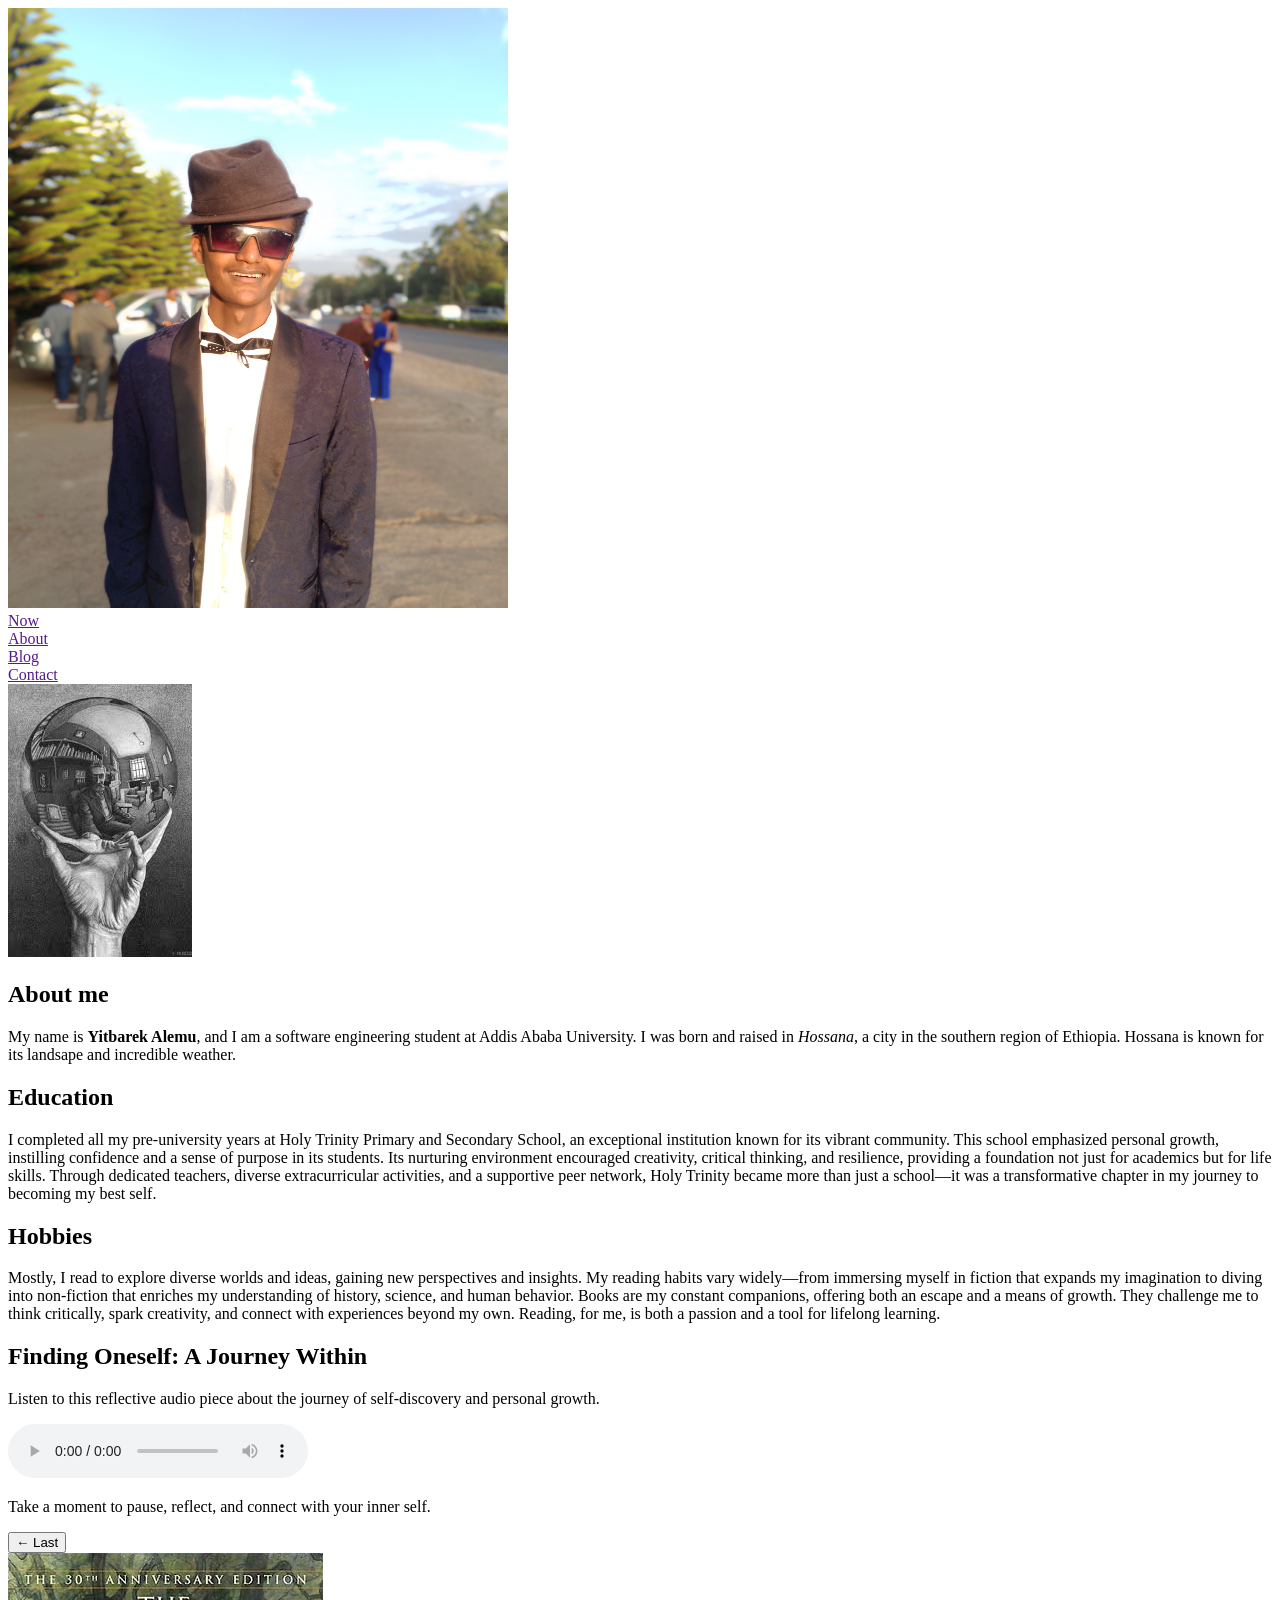
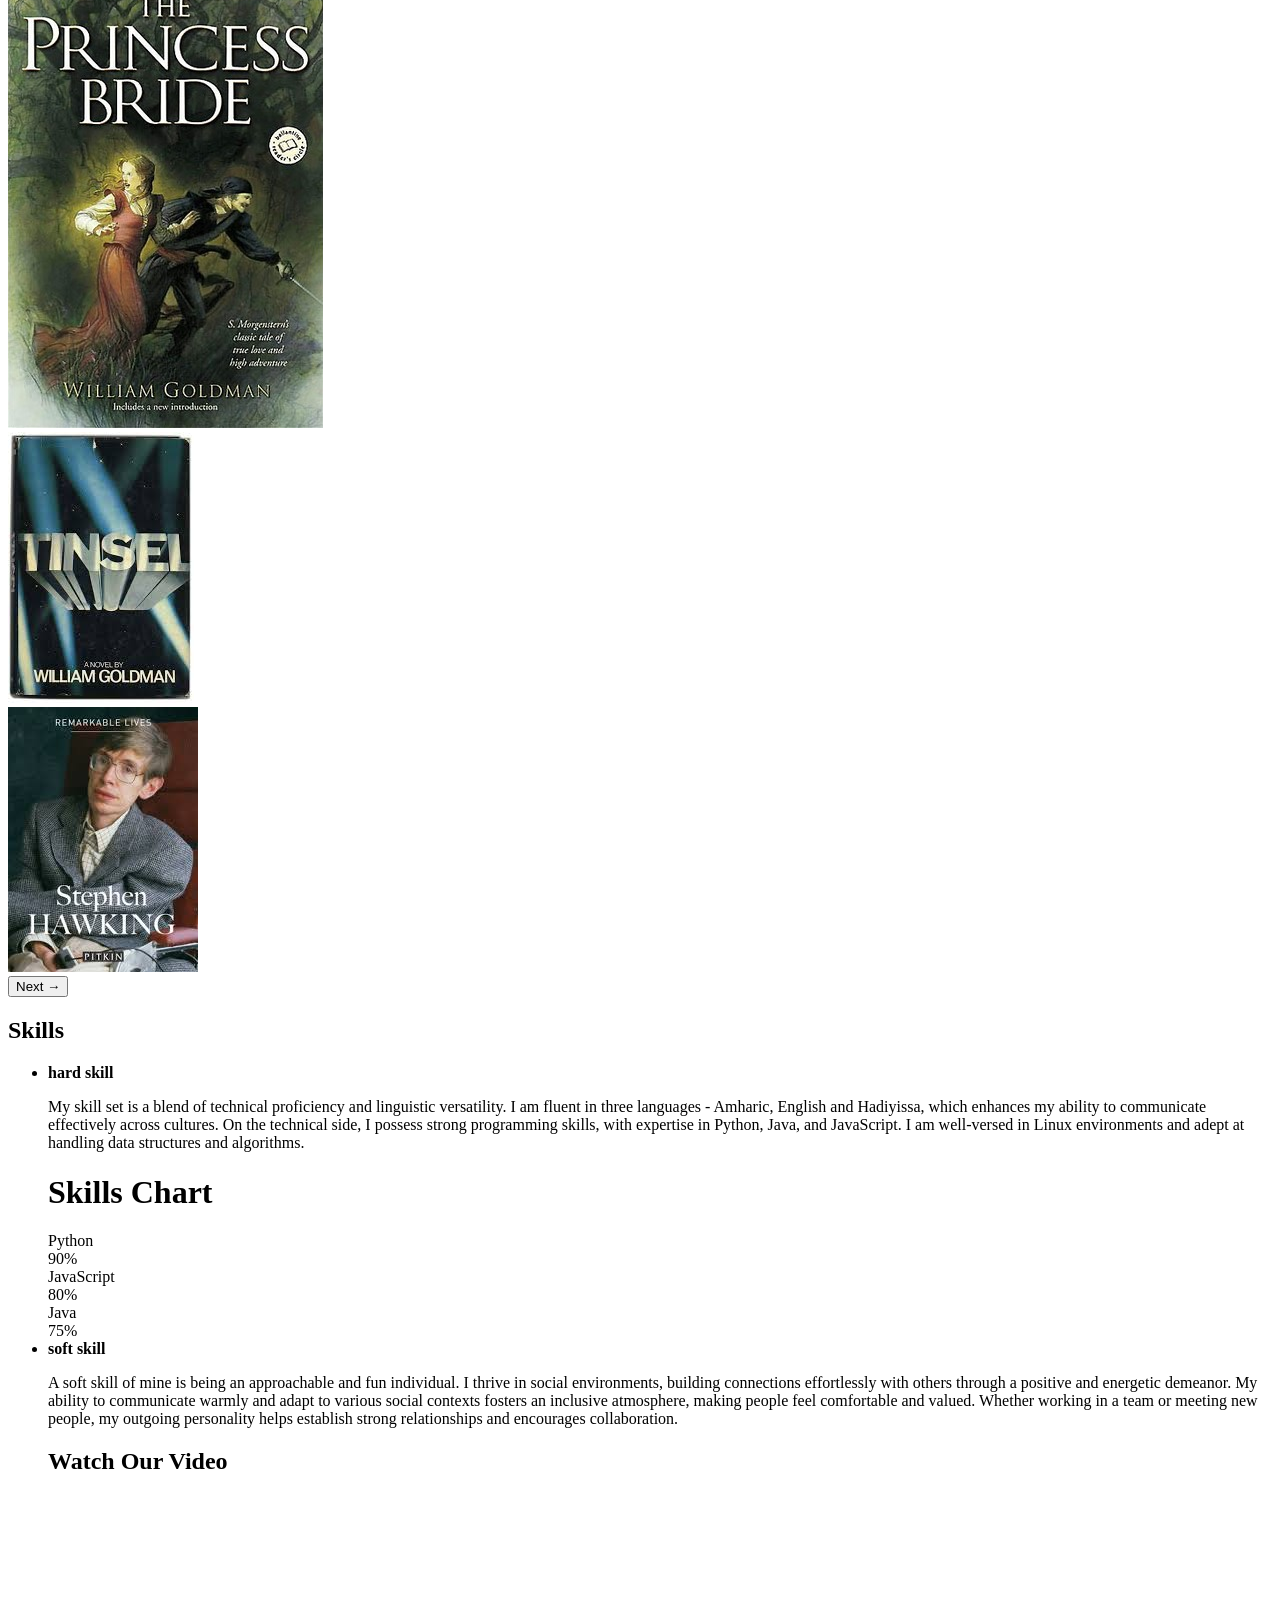
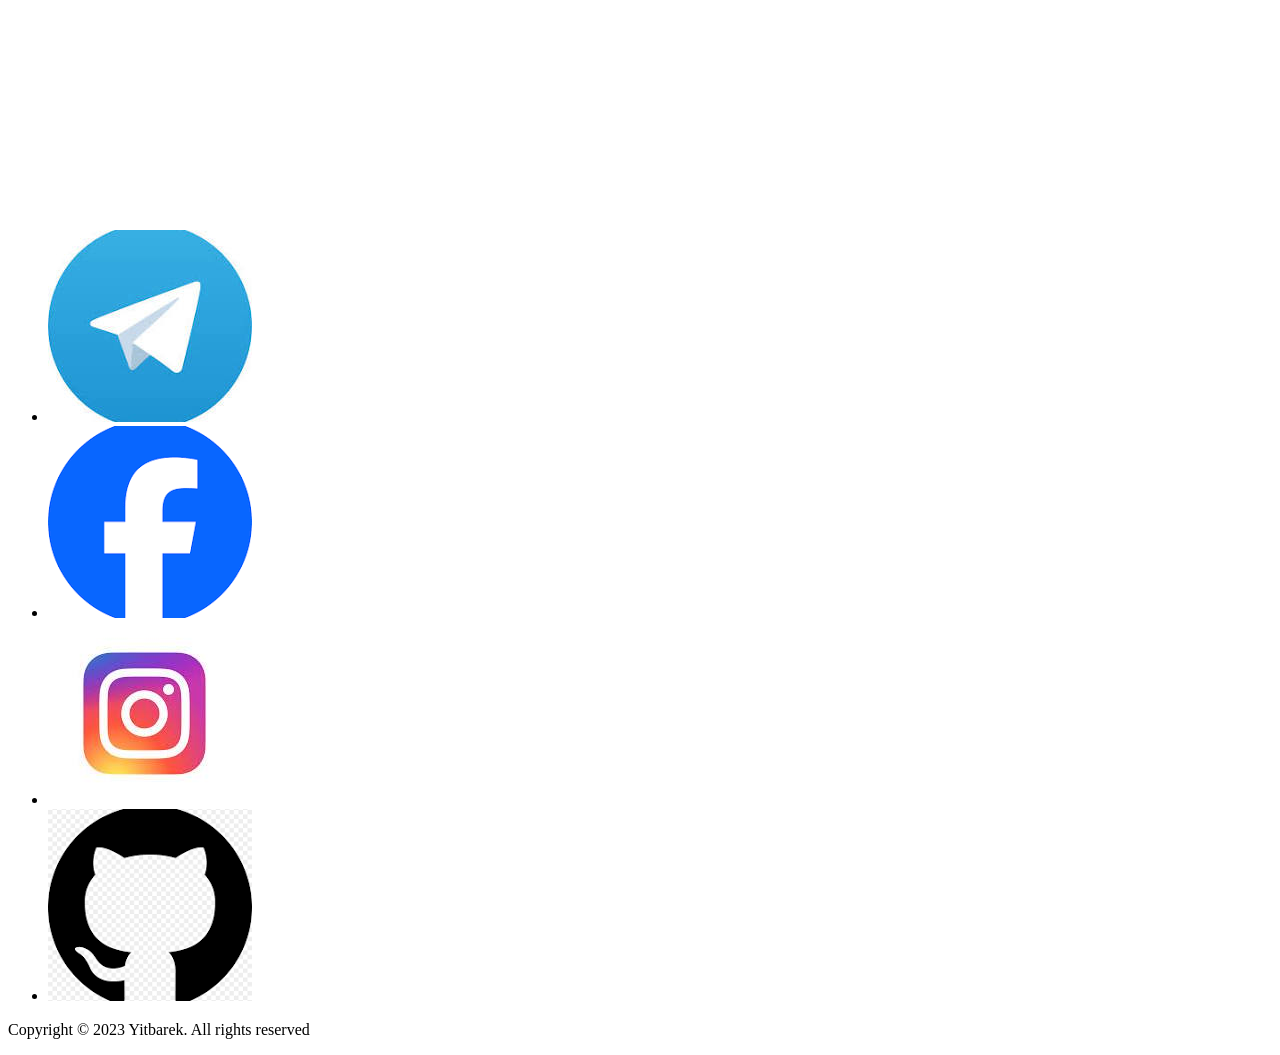
==== src/about.html @ 2f683a97 "Add files via upload" ====
<!DOCTYPE html>
<html lang="en">
  <head>
    <meta charset="UTF-8" >
    <meta name="viewport" content="width=device-width, initial-scale=1.0" >
    <link rel="stylesheet" href="/src/css/styles.css" >
    <title>aboute me page</title>
  </head>
  <body>
    <header>
      <nav id = "nav">
        <div class="nav_site-logo-wrapper">
          <a class = "nav_site-logo" href="home.html">
            <img src="images/home-logo.jpg" alt="logo" class="logo" width="500" height="600">
          </a>
        </div>
        <div class="nav_section">
          <div>
            <a class = "nav_directory-link" href="">Now</a>
          </div>
          <div>
            <a class = "nav_directory-link" href="">About</a>
          </div>
          <div>
            <a class = "nav_directory-link" href="">Blog</a>
          </div>
          <div>
            <a class = "nav_directory-link" href="">Contact</a>
          </div>
        </div>
      </nav>
    </header>
    <main>
      <section class="about-me" >
        <div id="about">
          <img
              class="image-about"
              src="images/finding-oneself.jpeg"
              alt="picture"
            >
          <div class="pic">
            <div  class="about">
              <h2 class="about">About <span>me</span></h2>
              <p>
                My name is <strong>Yitbarek Alemu</strong>, and I am a software
                engineering student at Addis Ababa University. I was born and raised
                in <em>Hossana</em>, a city in the southern region of Ethiopia.
                Hossana is known for its landsape and incredible weather. 
              </p>
            </div>
          </div>
        </div>
      </section>
      
      <div class="background">
        <div class="story">
          <div class="row">
            <div class="box">
              <h2 class="headings">Education</h2>
              <p id="education">
                I completed all my pre-university years at Holy Trinity Primary and Secondary School, an exceptional institution known for its vibrant community. This school emphasized personal growth, instilling confidence and a sense of purpose in its students. Its nurturing environment encouraged creativity, critical thinking, and resilience, providing a foundation not just for academics but for life skills. Through dedicated teachers, diverse extracurricular activities, and a supportive peer network, Holy Trinity became more than just a school—it was a transformative chapter in my journey to becoming my best self.
              </p>
            </div>
          </div>
        </div>
        <div class="story">
          <div class="row">
            <div class="box">
              <h2 class="headings">Hobbies</h2>
              <p id="hobbies">
                Mostly, I read to explore diverse worlds and ideas, gaining new perspectives and insights. My reading habits vary widely—from immersing myself in fiction that expands my imagination to diving into non-fiction that enriches my understanding of history, science, and human behavior. Books are my constant companions, offering both an escape and a means of growth. They challenge me to think critically, spark creativity, and connect with experiences beyond my own. Reading, for me, is both a passion and a tool for lifelong learning.
              </p>
              <h2>Finding Oneself: A Journey Within</h2>
              <p>Listen to this reflective audio piece about the journey of self-discovery and personal growth.</p>
    
              <audio controls>
                  <source src="images/audio.mp3" type="audio/mpeg">
                  Your browser does not support the audio element.
              </audio>
    
              <p>Take a moment to pause, reflect, and connect with your inner self.</p>
              <div class="row align-center">
                <button id="prev-btn" class="nav-link">
                  ← Last
                </button>
              
                <div class="book-container">
                  <div class="book">
                    <img src="images/the-princess-bride.jpg" alt="The Princess Bride">
                  </div>
                  <div class="book hidden">
                    <img src="images/william-goldman.jpeg" alt="William Goldman">
                  </div>
                  <div class="book hidden">
                    <img src="images/steph.jpeg" alt="Another Book">
                  </div>
                </div>
              
                <button id="next-btn" class="nav-link">
                  Next →
                </button>
              </div>        
              
              
            </div>
          </div>
        </div>
    
        <div class="story">
          <div class="row">
            <div class="box">
              <h2 class="headings">Skills</h2>
              <ul>
                <li>
                  <strong>hard skill</strong>
                  <p id="hard-skill">              
                    My skill set is a blend of technical proficiency and linguistic versatility. I am fluent in three languages - Amharic, English and Hadiyissa, which enhances my ability to communicate effectively across cultures. On the technical side, I possess strong programming skills, with expertise in Python, Java, and JavaScript. I am well-versed in Linux environments and adept at handling data structures and algorithms.
                  </p>
                  <h1>Skills Chart</h1>
                  <div class="skills-chart">
                    <div class="skill">
                      <div class="skill-label">Python</div>
                      <div class="progress-bar">
                        <div class="progress-bar-fill" style="width: 60%;">90%</div>
                      </div>
                    </div>
                    <div class="skill">
                      <div class="skill-label">JavaScript</div>
                      <div class="progress-bar">
                        <div class="progress-bar-fill" style="width: 20%;">80%</div>
                      </div>
                    </div>
                    <div class="skill">
                      <div class="skill-label">Java</div>
                      <div class="progress-bar">
                        <div class="progress-bar-fill" style="width: 50%;">75%</div>
                      </div>
                    </div>
                  </div>
                  
                  <li>
                    <strong>soft skill</strong>
                    <p id="soft-skill">
                      A soft skill of mine is being an approachable and fun individual. I thrive in social environments, building connections effortlessly with others through a positive and energetic demeanor. My ability to communicate warmly and adapt to various social contexts fosters an inclusive atmosphere, making people feel comfortable and valued. Whether working in a team or meeting new people, my outgoing personality helps establish strong relationships and encourages collaboration.
                    </p>
                    <h2>Watch Our Video</h2>

                  <div class="video-container">
                    <iframe width="560" height="315" src="https://www.youtube.com/embed/TPkqoJ_k_98?si=mJYeA6HRTxNau9Dm" title="YouTube video player" frameborder="0" allow="accelerometer; autoplay; clipboard-write; encrypted-media; gyroscope; picture-in-picture; web-share" referrerpolicy="strict-origin-when-cross-origin" allowfullscreen></iframe>
                  </div>
                    
                  </li>
                </ul>
            </div>
          </div>
        </div>  
      </div>
    </main>
    <footer class="site-footer">
      <ul class="site-footer__list">
          <li class="site-footer__item">
            <a class="site-footer__link" href="https://telegram.com/Jackut">
              <img class="site-footer__icon" src="images/telegram.jpg" alt="Telegram">
            </a>
          </li>
          <li class="site-footer__item">
            <a class="site-footer__link" href="https://www.fb.com/l/6lp1kJRRR">
              <img class="site-footer__icon" src="images/facebook.png" alt="Facebook">
            </a>
          </li>
          <li class="site-footer__item">
            <a class="site-footer__link" href="https://www.instagram.com/invites/contact/?igsh=1at6gk14mkm3f&utm_content=wcy7l8h">
              <img class="site-footer__icon" src="images/instagram.jpg" alt="Instagram">
            </a>
          </li>
          <li class="site-footer__item">
            <a class="site-footer__link" href="https://github.com/jaeckult">
              <img class="site-footer__icon" src="images/github.png" alt="GitHub">
            </a>
          </li>
      </ul>
      <p class="licence">Copyright © 2023 Yitbarek. All rights reserved</p>
  </footer>
  </body>
</html>
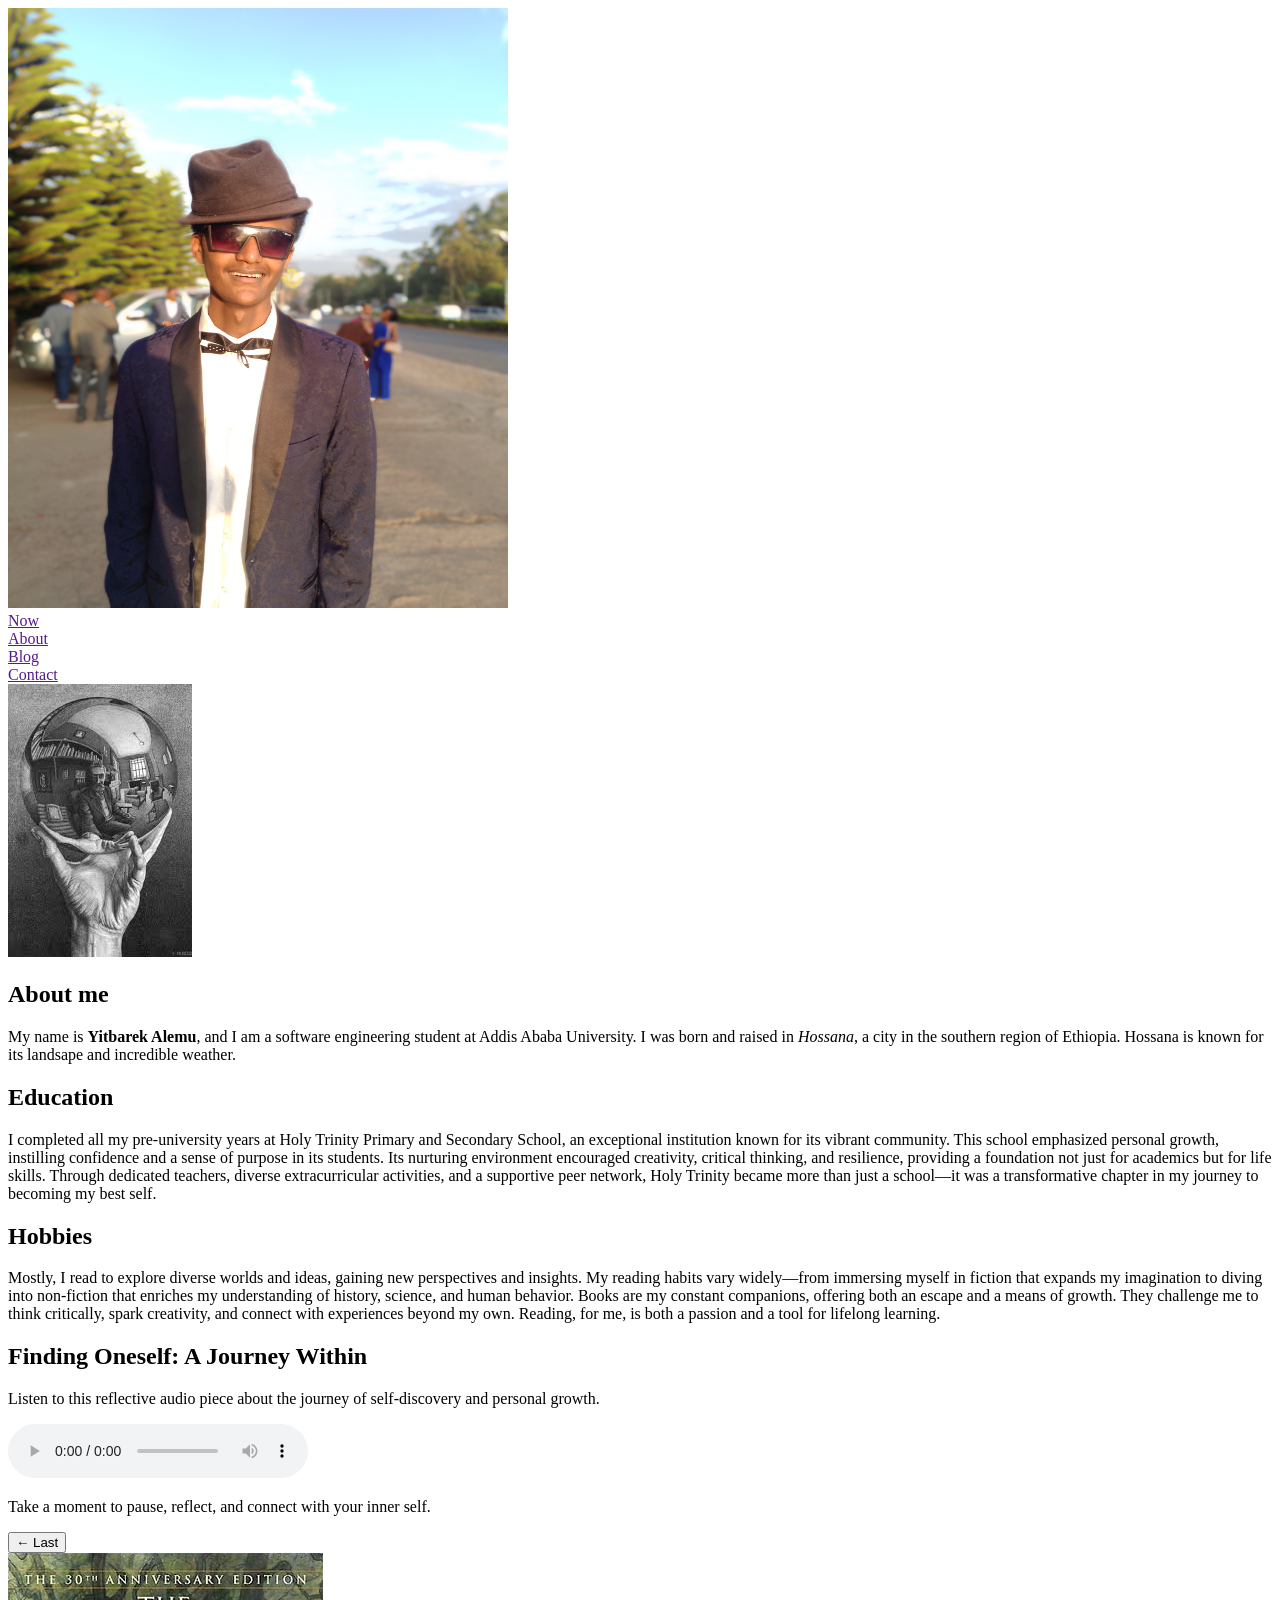
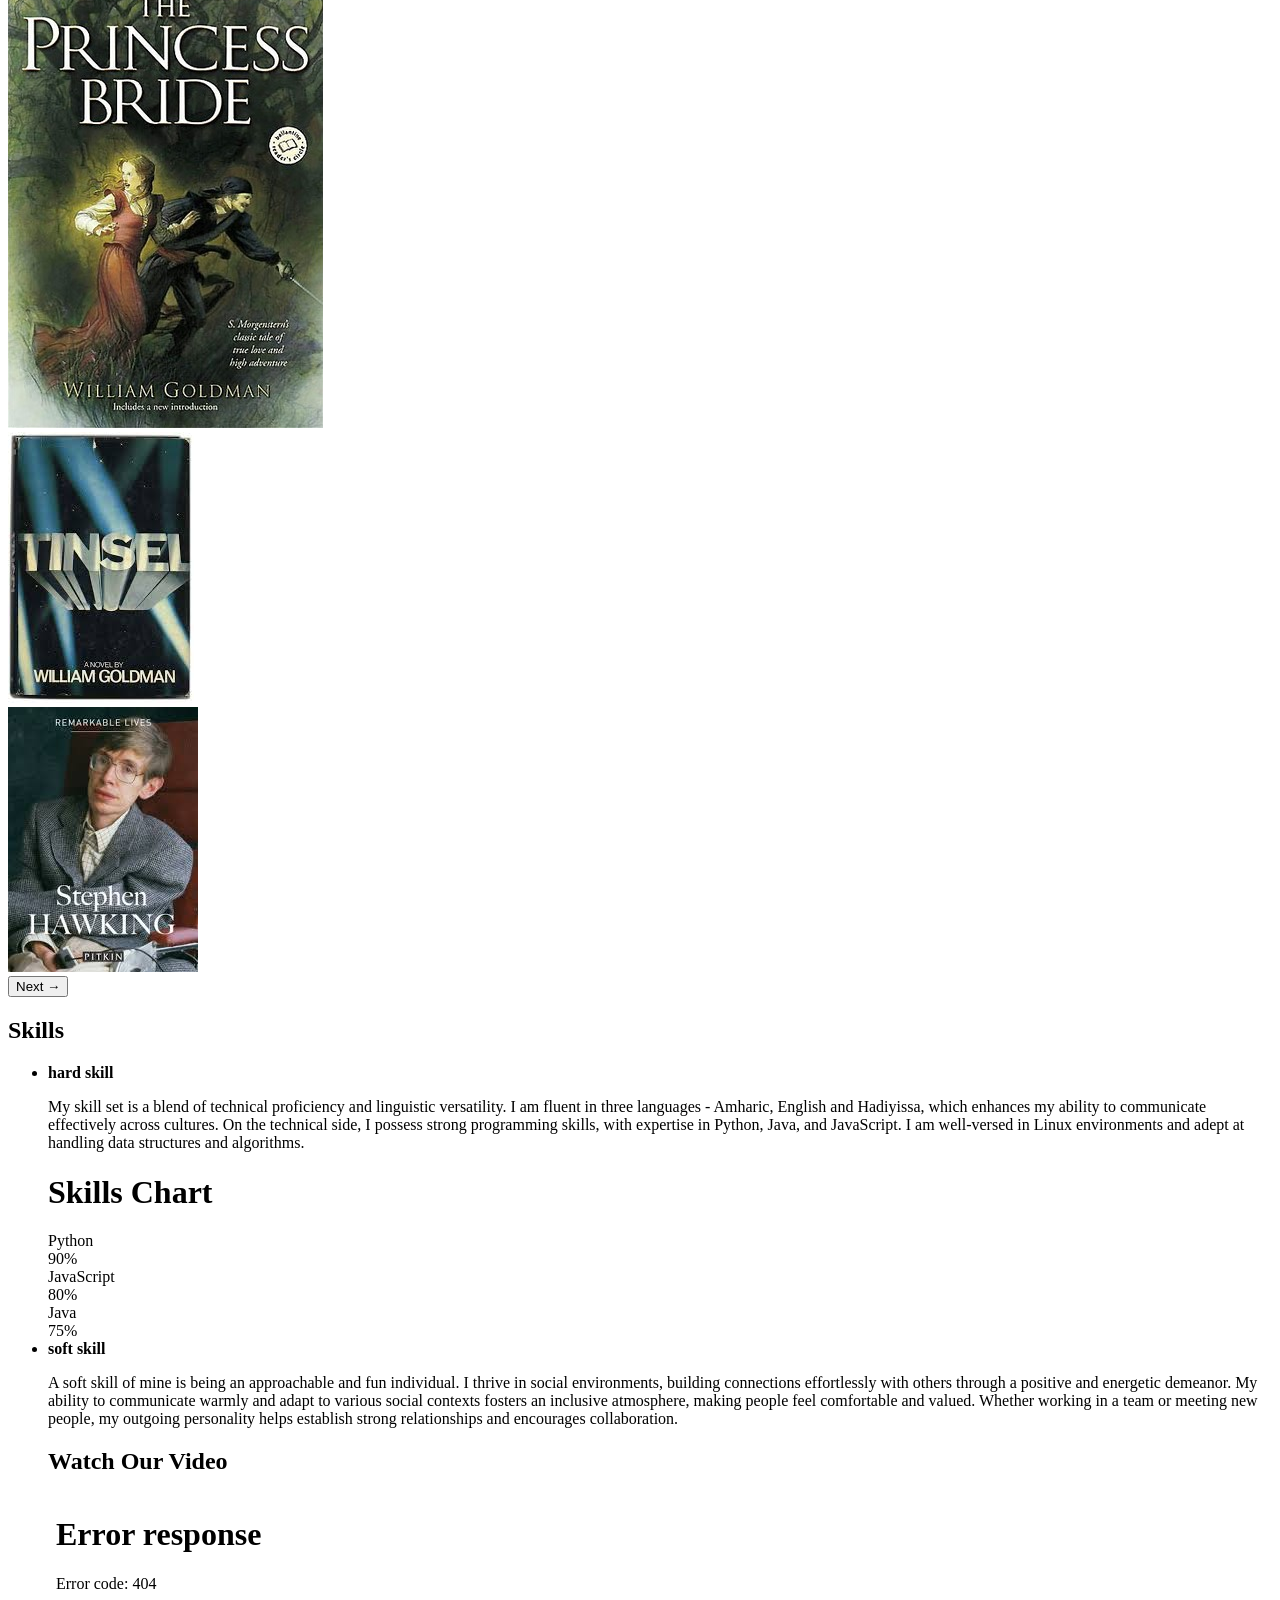
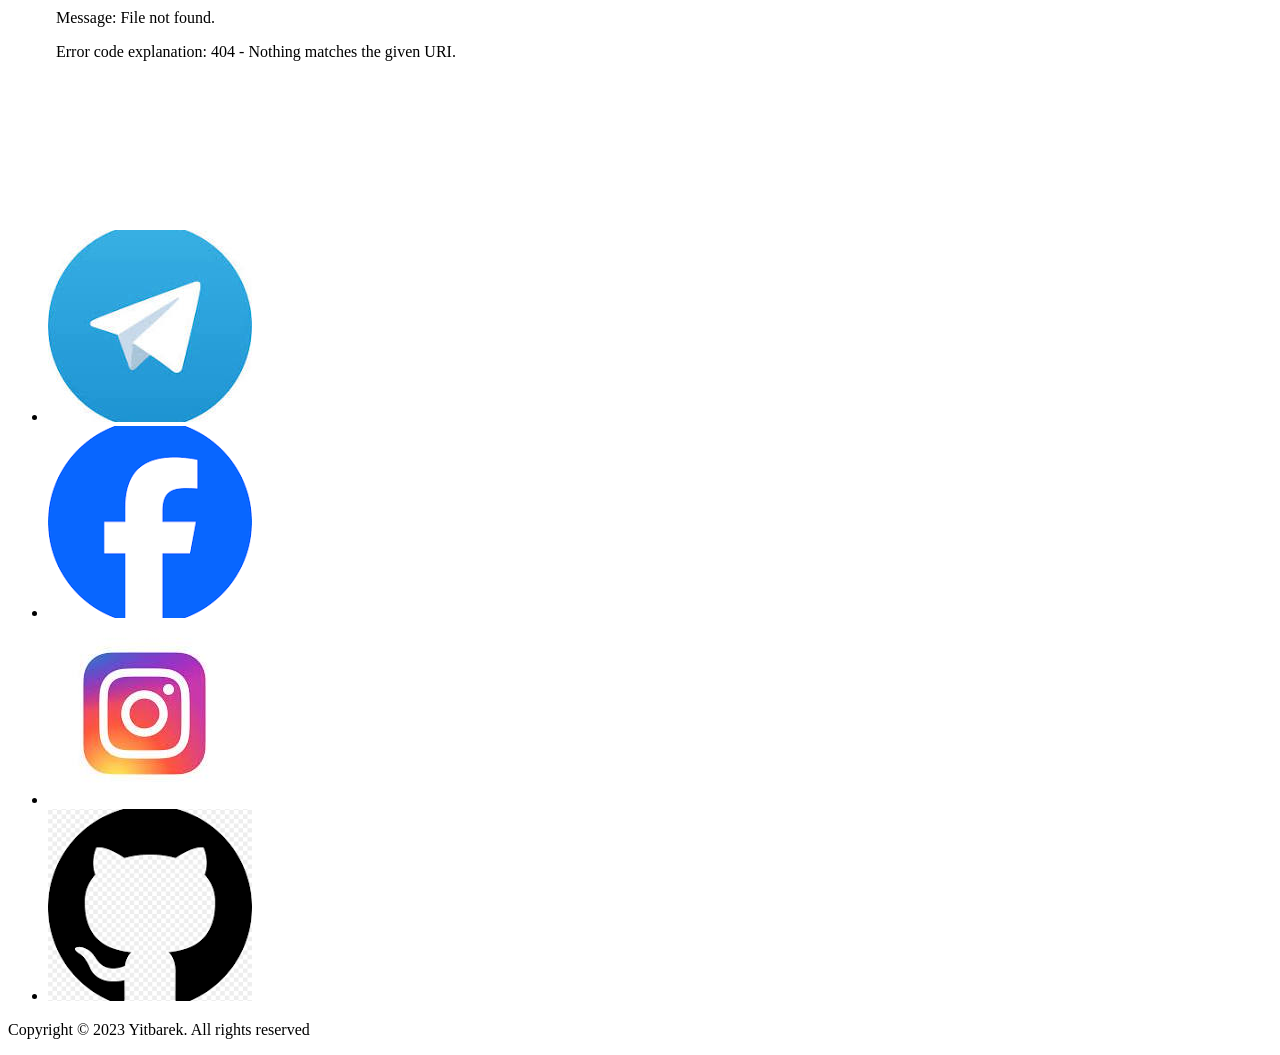
==== commit e98fef22: "Add files via upload" ====
--- a/src/about.html
+++ b/src/about.html
@@ -4,7 +4,7 @@
     <meta charset="UTF-8" >
     <meta name="viewport" content="width=device-width, initial-scale=1.0" >
     <link rel="stylesheet" href="/src/css/styles.css" >
-    <title>aboute me page</title>
+    <title>aboute page</title>
   </head>
   <body>
     <header>
@@ -74,7 +74,7 @@
               <p>Listen to this reflective audio piece about the journey of self-discovery and personal growth.</p>
     
               <audio controls>
-                  <source src="images/audio.mp3" type="audio/mpeg">
+                  <source src="audio/" type="audio/mpeg">
                   Your browser does not support the audio element.
               </audio>
     
@@ -146,7 +146,7 @@
                     <h2>Watch Our Video</h2>
 
                   <div class="video-container">
-                    <iframe width="560" height="315" src="https://www.youtube.com/embed/TPkqoJ_k_98?si=mJYeA6HRTxNau9Dm" title="YouTube video player" frameborder="0" allow="accelerometer; autoplay; clipboard-write; encrypted-media; gyroscope; picture-in-picture; web-share" referrerpolicy="strict-origin-when-cross-origin" allowfullscreen></iframe>
+                    <iframe width="560" height="315" src="Video/VID_20221108_193014.mp4" title="YouTube video player" frameborder="0" allow="accelerometer; autoplay; clipboard-write; encrypted-media; gyroscope; picture-in-picture; web-share" referrerpolicy="strict-origin-when-cross-origin" allowfullscreen></iframe>
                   </div>
                     
                   </li>
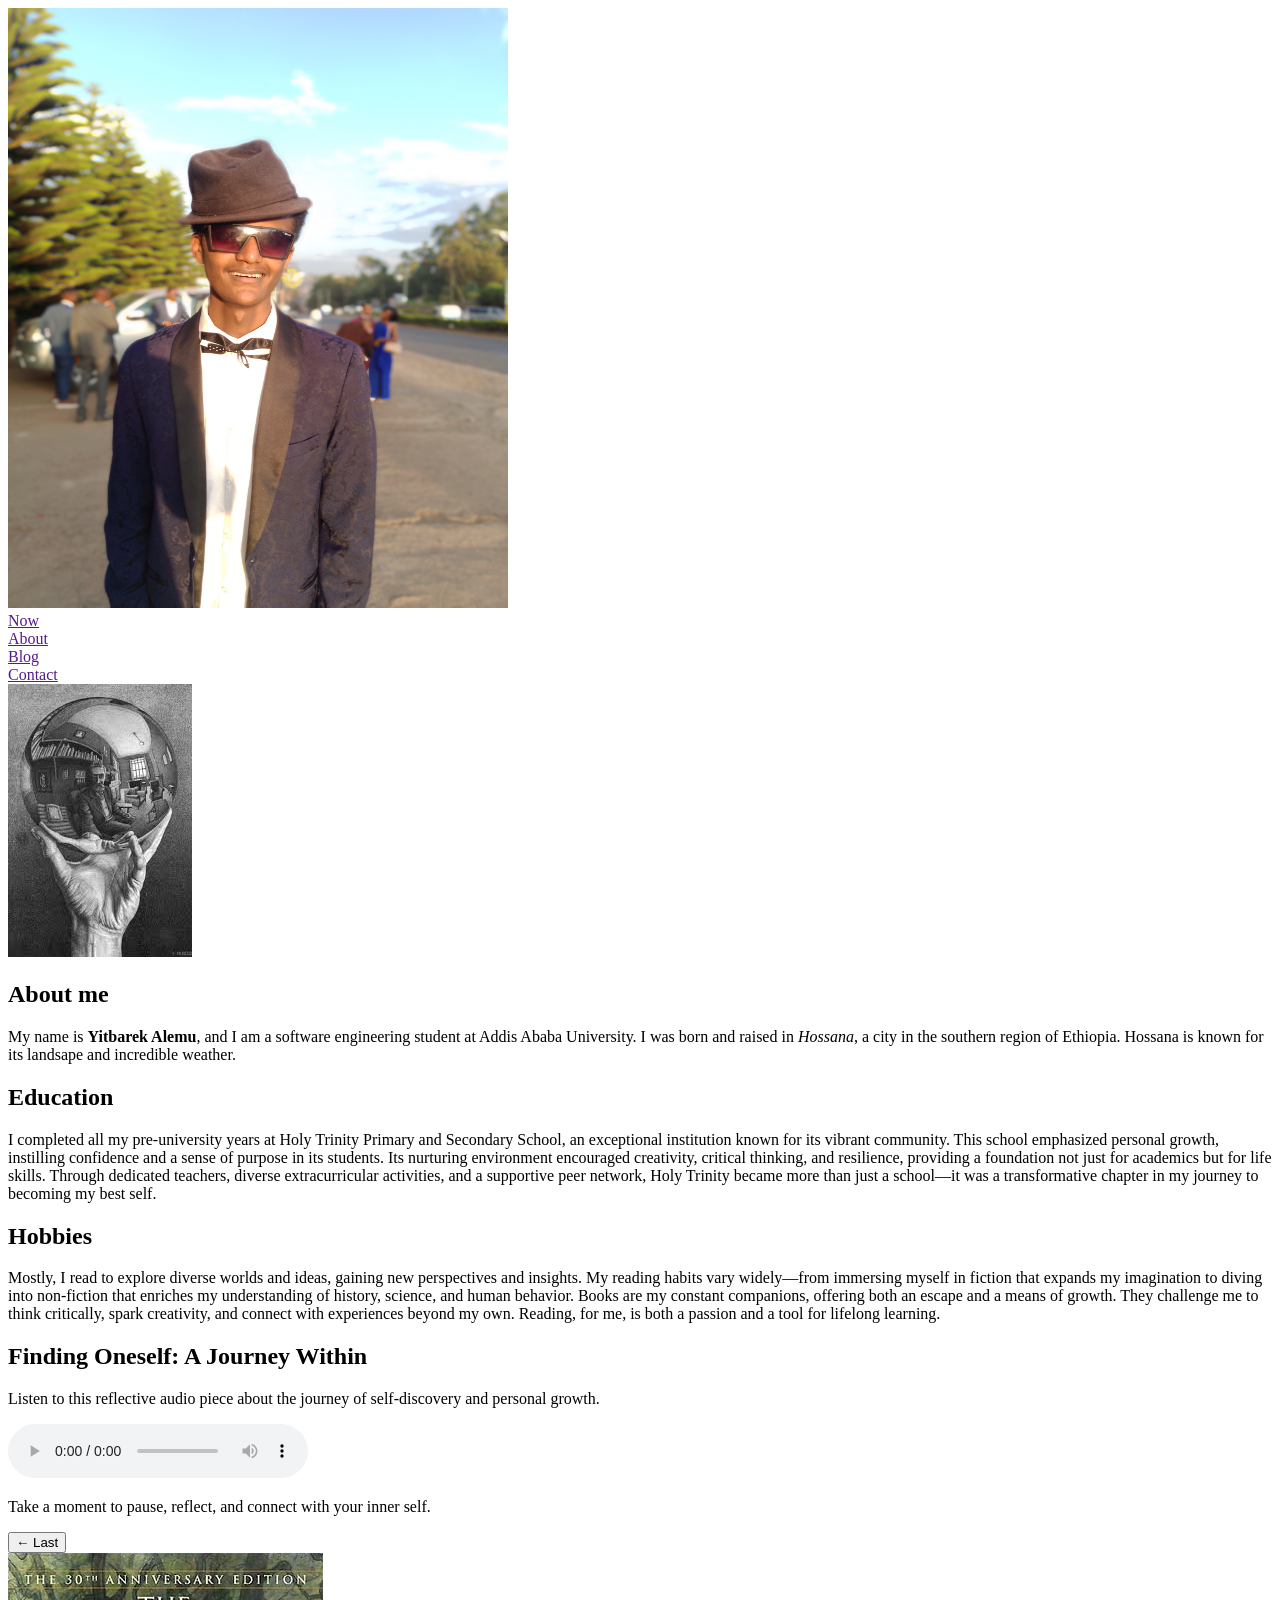
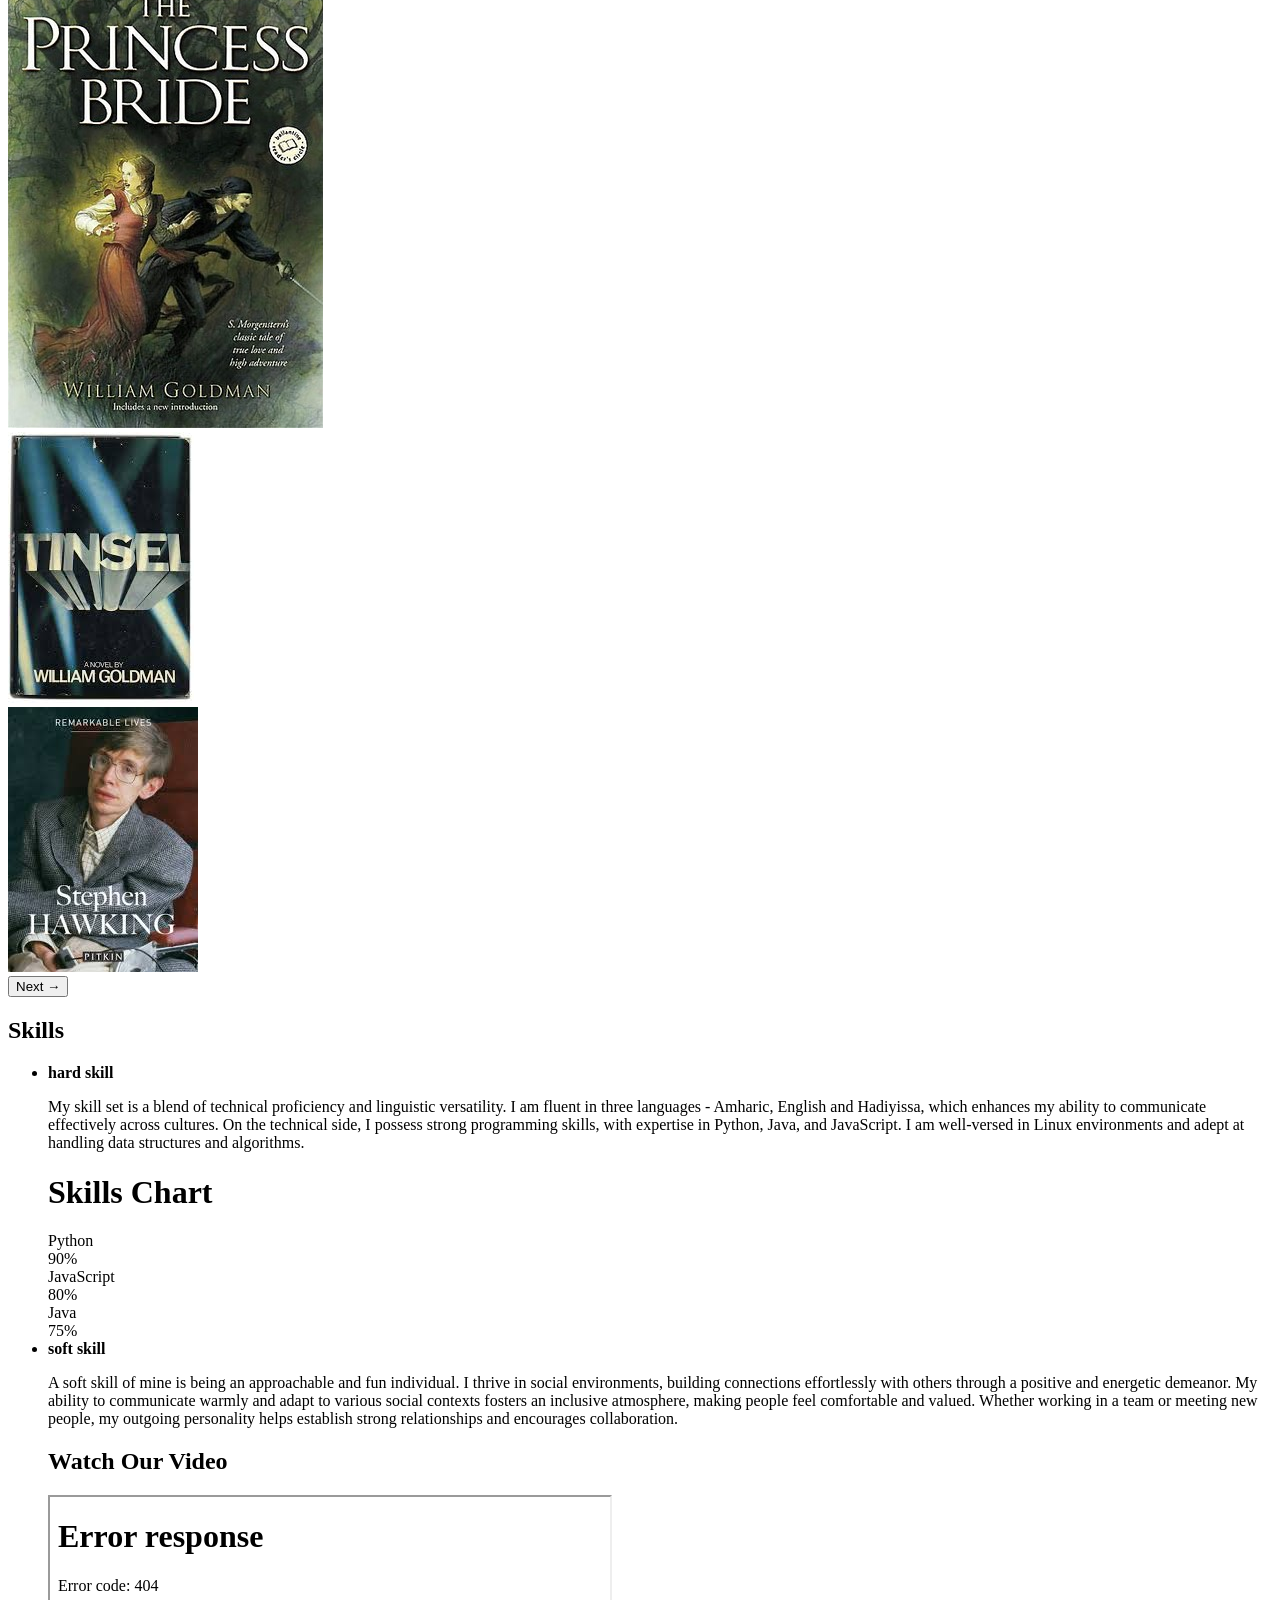
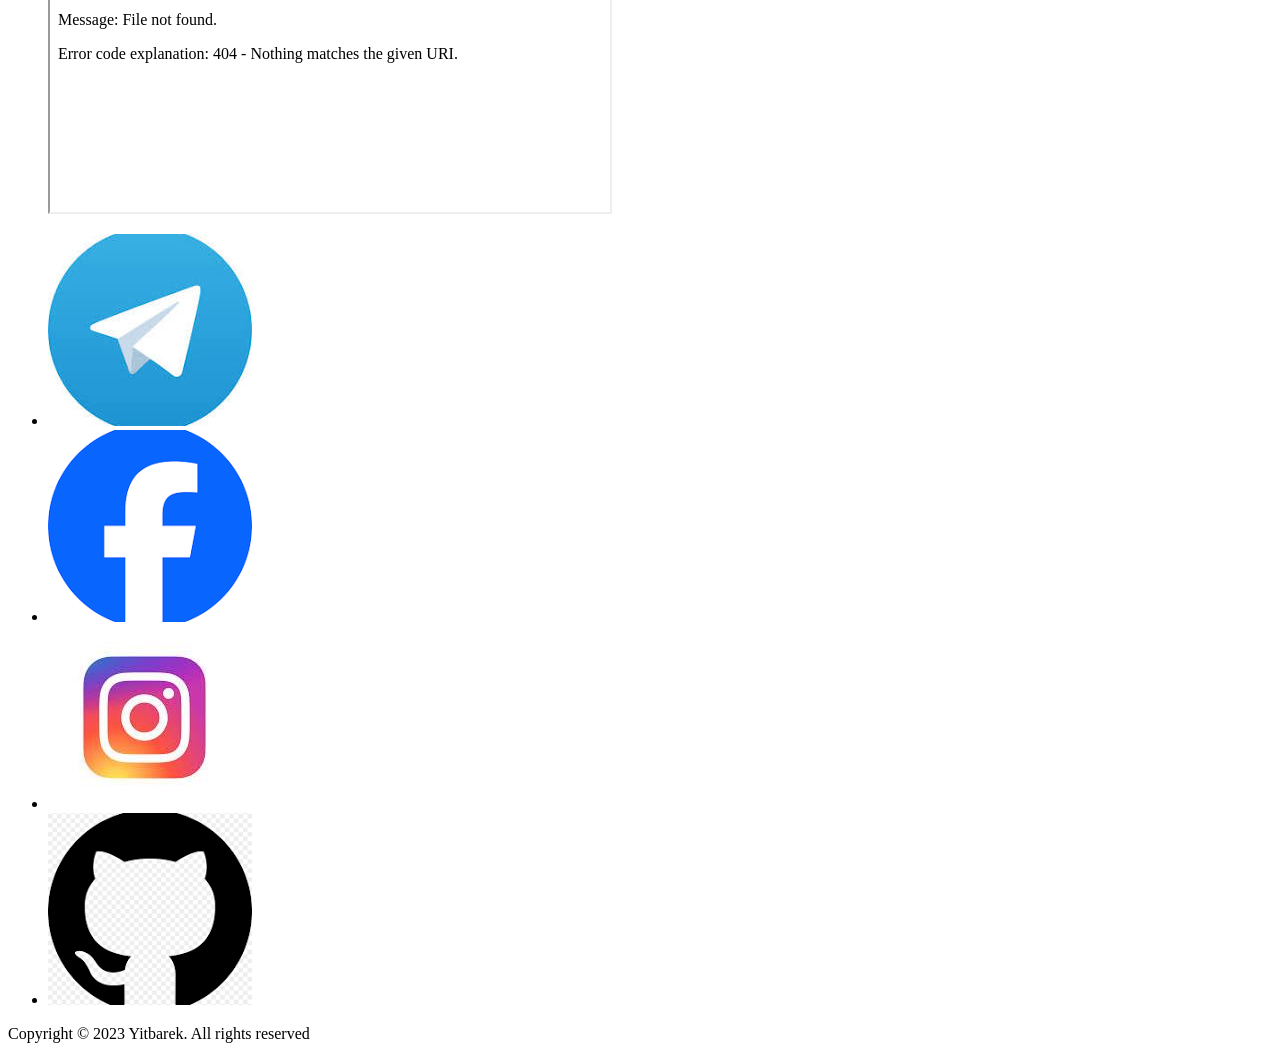
==== commit 08a04024: "Add files via upload" ====
--- a/src/about.html
+++ b/src/about.html
@@ -146,7 +146,7 @@
                     <h2>Watch Our Video</h2>
 
                   <div class="video-container">
-                    <iframe width="560" height="315" src="Video/VID_20221108_193014.mp4" title="YouTube video player" frameborder="0" allow="accelerometer; autoplay; clipboard-write; encrypted-media; gyroscope; picture-in-picture; web-share" referrerpolicy="strict-origin-when-cross-origin" allowfullscreen></iframe>
+                    <iframe width="560" height="315" src="Video/VID_20221108_193014.mp4" title="YouTube video player" allow="accelerometer; autoplay; clipboard-write; encrypted-media; gyroscope; picture-in-picture; web-share" referrerpolicy="strict-origin-when-cross-origin" allowfullscreen></iframe>
                   </div>
                     
                   </li>
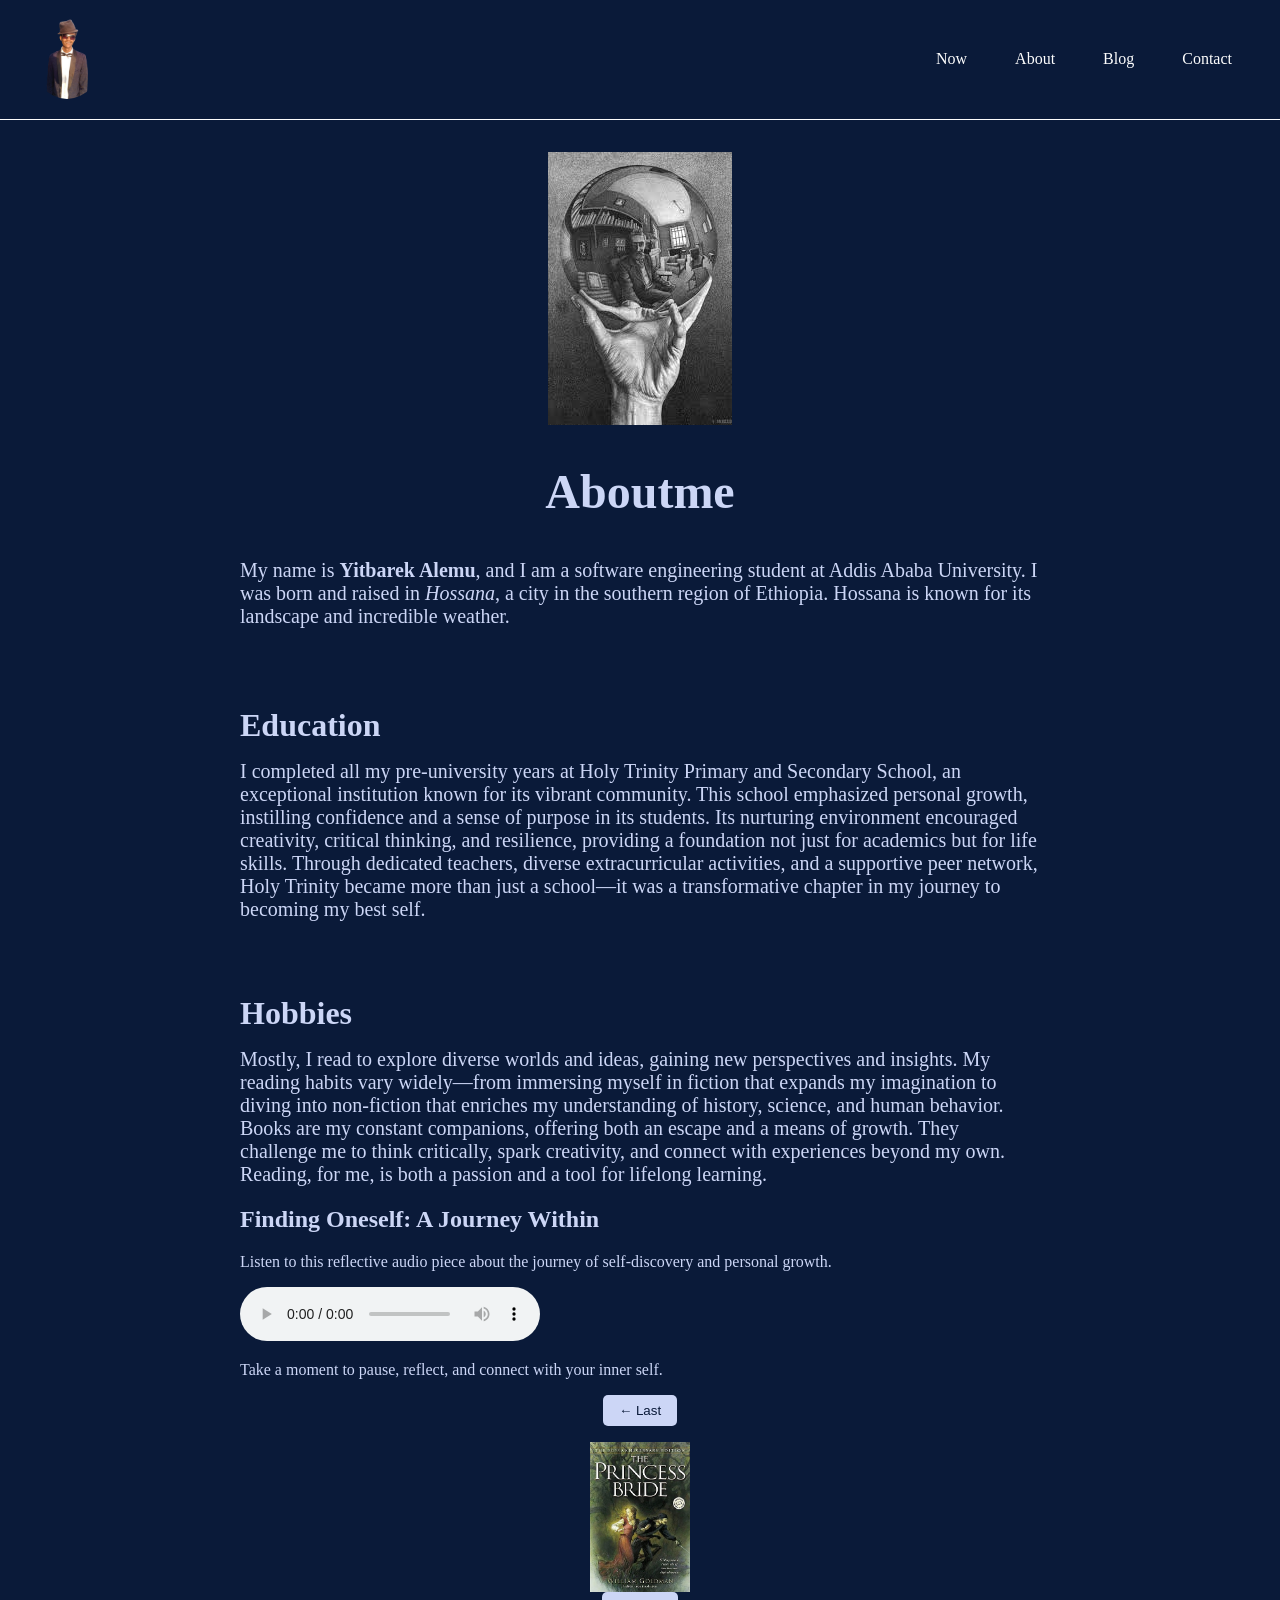
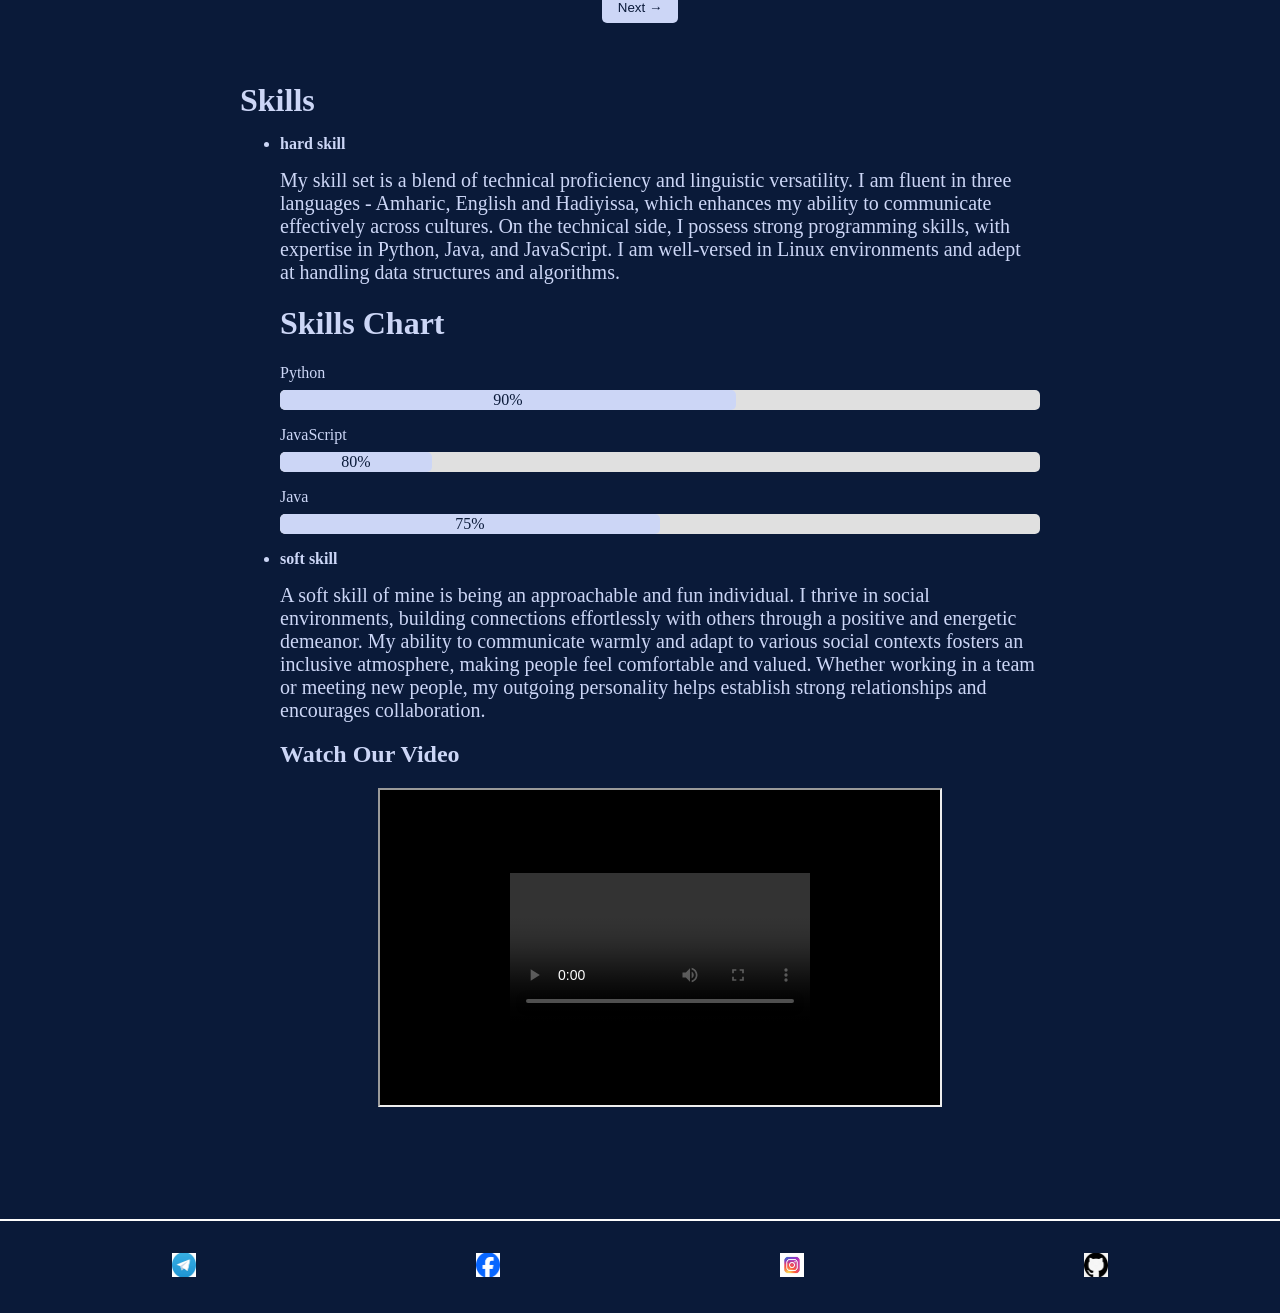
==== commit e3f88c4f: "Add files via upload" ====
--- a/src/about.html
+++ b/src/about.html
@@ -1,185 +1,169 @@
 <!DOCTYPE html>
 <html lang="en">
-  <head>
-    <meta charset="UTF-8" >
-    <meta name="viewport" content="width=device-width, initial-scale=1.0" >
-    <link rel="stylesheet" href="/src/css/styles.css" >
-    <title>aboute page</title>
-  </head>
-  <body>
-    <header>
-      <nav id = "nav">
-        <div class="nav_site-logo-wrapper">
-          <a class = "nav_site-logo" href="home.html">
-            <img src="images/home-logo.jpg" alt="logo" class="logo" width="500" height="600">
-          </a>
+<head>
+  <meta charset="UTF-8">
+  <meta name="viewport" content="width=device-width, initial-scale=1.0">
+  <title>About</title>
+  <link rel="stylesheet" href="./css/about-style.css">
+  <script src="/js/home.js"></script>
+</head>
+<body>
+  <header class="site-header">
+    <nav class="site-nav">
+      <div class="nav__logo-wrapper">
+        <a class="nav__logo" href="home.html">
+          <img src="images/home-logo.jpg" alt="logo" class="logo">
+        </a>
+      </div>
+      <ul class="site-nav__list">
+        <li class="site-nav__item"><a class="site-nav__link" href="now.html">Now</a></li>
+        <li class="site-nav__item"><a class="site-nav__link" href="about.html">About</a></li>
+        <li class="site-nav__item"><a class="site-nav__link" href="blog.html">Blog</a></li>
+        <li class="site-nav__item"><a class="site-nav__link" href="contact.html">Contact</a></li>
+      </ul>
+    </nav>
+  </header>
+  <main class="site-main">
+    <section class="about-me">
+      <div class="about-me__content">
+        <img class="about-me__image" src="images/finding-oneself.jpeg" alt="picture">
+        <div class="about-me__description">
+          <h2 class="about-me__title">About <span>me</span></h2>
+          <p>
+            My name is <strong>Yitbarek Alemu</strong>, and I am a software
+            engineering student at Addis Ababa University. I was born and raised
+            in <em>Hossana</em>, a city in the southern region of Ethiopia.
+            Hossana is known for its landscape and incredible weather.
+          </p>
         </div>
-        <div class="nav_section">
-          <div>
-            <a class = "nav_directory-link" href="">Now</a>
-          </div>
-          <div>
-            <a class = "nav_directory-link" href="">About</a>
-          </div>
-          <div>
-            <a class = "nav_directory-link" href="">Blog</a>
-          </div>
-          <div>
-            <a class = "nav_directory-link" href="">Contact</a>
+      </div>
+    </section>
+    
+    <div class="background">
+      <div class="story">
+        <div class="row">
+          <div class="box">
+            <h2 class="headings">Education</h2>
+            <p id="education">
+              I completed all my pre-university years at Holy Trinity Primary and Secondary School, an exceptional institution known for its vibrant community. This school emphasized personal growth, instilling confidence and a sense of purpose in its students. Its nurturing environment encouraged creativity, critical thinking, and resilience, providing a foundation not just for academics but for life skills. Through dedicated teachers, diverse extracurricular activities, and a supportive peer network, Holy Trinity became more than just a school—it was a transformative chapter in my journey to becoming my best self.
+            </p>
           </div>
         </div>
-      </nav>
-    </header>
-    <main>
-      <section class="about-me" >
-        <div id="about">
-          <img
-              class="image-about"
-              src="images/finding-oneself.jpeg"
-              alt="picture"
-            >
-          <div class="pic">
-            <div  class="about">
-              <h2 class="about">About <span>me</span></h2>
-              <p>
-                My name is <strong>Yitbarek Alemu</strong>, and I am a software
-                engineering student at Addis Ababa University. I was born and raised
-                in <em>Hossana</em>, a city in the southern region of Ethiopia.
-                Hossana is known for its landsape and incredible weather. 
-              </p>
-            </div>
+      </div>
+      <div class="story">
+        <div class="row">
+          <div class="box">
+            <h2 class="headings">Hobbies</h2>
+            <p id="hobbies">
+              Mostly, I read to explore diverse worlds and ideas, gaining new perspectives and insights. My reading habits vary widely—from immersing myself in fiction that expands my imagination to diving into non-fiction that enriches my understanding of history, science, and human behavior. Books are my constant companions, offering both an escape and a means of growth. They challenge me to think critically, spark creativity, and connect with experiences beyond my own. Reading, for me, is both a passion and a tool for lifelong learning.
+            </p>
+            <h2>Finding Oneself: A Journey Within</h2>
+            <p>Listen to this reflective audio piece about the journey of self-discovery and personal growth.</p>
+  
+            <audio controls>
+                <source src="audio/" type="audio/mpeg">
+                Your browser does not support the audio element.
+            </audio>
+  
+            <p>Take a moment to pause, reflect, and connect with your inner self.</p>
+            <div class="row align-center">
+              <button id="prev-btn" class="nav-link">
+                ← Last
+              </button>
+            
+              <div class="book-container">
+                <div class="book">
+                  <img src="images/the-princess-bride.jpg" alt="The Princess Bride">
+                </div>
+                <div class="book hidden">
+                  <img src="images/william-goldman.jpeg" alt="William Goldman">
+                </div>
+                <div class="book hidden">
+                  <img src="images/steph.jpeg" alt="Another Book">
+                </div>
+              </div>
+            
+              <button id="next-btn" class="nav-link">
+                Next →
+              </button>
+            </div>        
           </div>
         </div>
-      </section>
-      
-      <div class="background">
-        <div class="story">
-          <div class="row">
-            <div class="box">
-              <h2 class="headings">Education</h2>
-              <p id="education">
-                I completed all my pre-university years at Holy Trinity Primary and Secondary School, an exceptional institution known for its vibrant community. This school emphasized personal growth, instilling confidence and a sense of purpose in its students. Its nurturing environment encouraged creativity, critical thinking, and resilience, providing a foundation not just for academics but for life skills. Through dedicated teachers, diverse extracurricular activities, and a supportive peer network, Holy Trinity became more than just a school—it was a transformative chapter in my journey to becoming my best self.
-              </p>
-            </div>
+      </div>
+  
+      <div class="story">
+        <div class="row">
+          <div class="box">
+            <h2 class="headings">Skills</h2>
+            <ul>
+              <li>
+                <strong>hard skill</strong>
+                <p id="hard-skill">              
+                  My skill set is a blend of technical proficiency and linguistic versatility. I am fluent in three languages - Amharic, English and Hadiyissa, which enhances my ability to communicate effectively across cultures. On the technical side, I possess strong programming skills, with expertise in Python, Java, and JavaScript. I am well-versed in Linux environments and adept at handling data structures and algorithms.
+                </p>
+                <h1>Skills Chart</h1>
+                <div class="skills-chart">
+                  <div class="skill">
+                    <div class="skill-label">Python</div>
+                    <div class="progress-bar">
+                      <div class="progress-bar-fill" style="width: 60%;">90%</div>
+                    </div>
+                  </div>
+                  <div class="skill">
+                    <div class="skill-label">JavaScript</div>
+                    <div class="progress-bar">
+                      <div class="progress-bar-fill" style="width: 20%;">80%</div>
+                    </div>
+                  </div>
+                  <div class="skill">
+                    <div class="skill-label">Java</div>
+                    <div class="progress-bar">
+                      <div class="progress-bar-fill" style="width: 50%;">75%</div>
+                    </div>
+                  </div>
+                </div>
+                
+                <li>
+                  <strong>soft skill</strong>
+                  <p id="soft-skill">
+                    A soft skill of mine is being an approachable and fun individual. I thrive in social environments, building connections effortlessly with others through a positive and energetic demeanor. My ability to communicate warmly and adapt to various social contexts fosters an inclusive atmosphere, making people feel comfortable and valued. Whether working in a team or meeting new people, my outgoing personality helps establish strong relationships and encourages collaboration.
+                  </p>
+                  <h2>Watch Our Video</h2>
+
+                <div class="video-container">
+                  <iframe width="560" height="315" src="Video/VID_20221108_193014.mp4" title="YouTube video player" allow="accelerometer; autoplay; clipboard-write; encrypted-media; gyroscope; picture-in-picture; web-share" referrerpolicy="strict-origin-when-cross-origin" allowfullscreen></iframe>
+                </div>
+                  
+                </li>
+              </ul>
           </div>
         </div>
-        <div class="story">
-          <div class="row">
-            <div class="box">
-              <h2 class="headings">Hobbies</h2>
-              <p id="hobbies">
-                Mostly, I read to explore diverse worlds and ideas, gaining new perspectives and insights. My reading habits vary widely—from immersing myself in fiction that expands my imagination to diving into non-fiction that enriches my understanding of history, science, and human behavior. Books are my constant companions, offering both an escape and a means of growth. They challenge me to think critically, spark creativity, and connect with experiences beyond my own. Reading, for me, is both a passion and a tool for lifelong learning.
-              </p>
-              <h2>Finding Oneself: A Journey Within</h2>
-              <p>Listen to this reflective audio piece about the journey of self-discovery and personal growth.</p>
-    
-              <audio controls>
-                  <source src="audio/" type="audio/mpeg">
-                  Your browser does not support the audio element.
-              </audio>
-    
-              <p>Take a moment to pause, reflect, and connect with your inner self.</p>
-              <div class="row align-center">
-                <button id="prev-btn" class="nav-link">
-                  ← Last
-                </button>
-              
-                <div class="book-container">
-                  <div class="book">
-                    <img src="images/the-princess-bride.jpg" alt="The Princess Bride">
-                  </div>
-                  <div class="book hidden">
-                    <img src="images/william-goldman.jpeg" alt="William Goldman">
-                  </div>
-                  <div class="book hidden">
-                    <img src="images/steph.jpeg" alt="Another Book">
-                  </div>
-                </div>
-              
-                <button id="next-btn" class="nav-link">
-                  Next →
-                </button>
-              </div>        
-              
-              
-            </div>
-          </div>
-        </div>
-    
-        <div class="story">
-          <div class="row">
-            <div class="box">
-              <h2 class="headings">Skills</h2>
-              <ul>
-                <li>
-                  <strong>hard skill</strong>
-                  <p id="hard-skill">              
-                    My skill set is a blend of technical proficiency and linguistic versatility. I am fluent in three languages - Amharic, English and Hadiyissa, which enhances my ability to communicate effectively across cultures. On the technical side, I possess strong programming skills, with expertise in Python, Java, and JavaScript. I am well-versed in Linux environments and adept at handling data structures and algorithms.
-                  </p>
-                  <h1>Skills Chart</h1>
-                  <div class="skills-chart">
-                    <div class="skill">
-                      <div class="skill-label">Python</div>
-                      <div class="progress-bar">
-                        <div class="progress-bar-fill" style="width: 60%;">90%</div>
-                      </div>
-                    </div>
-                    <div class="skill">
-                      <div class="skill-label">JavaScript</div>
-                      <div class="progress-bar">
-                        <div class="progress-bar-fill" style="width: 20%;">80%</div>
-                      </div>
-                    </div>
-                    <div class="skill">
-                      <div class="skill-label">Java</div>
-                      <div class="progress-bar">
-                        <div class="progress-bar-fill" style="width: 50%;">75%</div>
-                      </div>
-                    </div>
-                  </div>
-                  
-                  <li>
-                    <strong>soft skill</strong>
-                    <p id="soft-skill">
-                      A soft skill of mine is being an approachable and fun individual. I thrive in social environments, building connections effortlessly with others through a positive and energetic demeanor. My ability to communicate warmly and adapt to various social contexts fosters an inclusive atmosphere, making people feel comfortable and valued. Whether working in a team or meeting new people, my outgoing personality helps establish strong relationships and encourages collaboration.
-                    </p>
-                    <h2>Watch Our Video</h2>
-
-                  <div class="video-container">
-                    <iframe width="560" height="315" src="Video/VID_20221108_193014.mp4" title="YouTube video player" allow="accelerometer; autoplay; clipboard-write; encrypted-media; gyroscope; picture-in-picture; web-share" referrerpolicy="strict-origin-when-cross-origin" allowfullscreen></iframe>
-                  </div>
-                    
-                  </li>
-                </ul>
-            </div>
-          </div>
-        </div>  
-      </div>
-    </main>
-    <footer class="site-footer">
-      <ul class="site-footer__list">
-          <li class="site-footer__item">
-            <a class="site-footer__link" href="https://telegram.com/Jackut">
-              <img class="site-footer__icon" src="images/telegram.jpg" alt="Telegram">
-            </a>
-          </li>
-          <li class="site-footer__item">
-            <a class="site-footer__link" href="https://www.fb.com/l/6lp1kJRRR">
-              <img class="site-footer__icon" src="images/facebook.png" alt="Facebook">
-            </a>
-          </li>
-          <li class="site-footer__item">
-            <a class="site-footer__link" href="https://www.instagram.com/invites/contact/?igsh=1at6gk14mkm3f&utm_content=wcy7l8h">
-              <img class="site-footer__icon" src="images/instagram.jpg" alt="Instagram">
-            </a>
-          </li>
-          <li class="site-footer__item">
-            <a class="site-footer__link" href="https://github.com/jaeckult">
-              <img class="site-footer__icon" src="images/github.png" alt="GitHub">
-            </a>
-          </li>
-      </ul>
-      <p class="licence">Copyright © 2023 Yitbarek. All rights reserved</p>
+      </div>  
+    </div>
+  </main>
+  <footer class="site-footer">
+    <ul class="site-footer__list">
+      <li class="site-footer__item">
+        <a class="site-footer__link" href="https://telegram.com/Jackut">
+          <img class="site-footer__icon" src="images/telegram.jpg" alt="Telegram">
+        </a>
+      </li>
+      <li class="site-footer__item">
+        <a class="site-footer__link" href="https://www.fb.com/l/6lp1kJRRR">
+          <img class="site-footer__icon" src="images/facebook.png" alt="Facebook">
+        </a>
+      </li>
+      <li class="site-footer__item">
+        <a class="site-footer__link" href="https://www.instagram.com/invites/contact/?igsh=1at6gk14mkm3f&utm_content=wcy7l8h">
+          <img class="site-footer__icon" src="images/instagram.jpg" alt="Instagram">
+        </a>
+      </li>
+      <li class="site-footer__item">
+        <a class="site-footer__link" href="https://github.com/jaeckult">
+          <img class="site-footer__icon" src="images/github.png" alt="GitHub">
+        </a>
+      </li>
+    </ul>
   </footer>
-  </body>
-</html>
+</body>
+</html>
--- a/src/css/about-style.css
+++ b/src/css/about-style.css
@@ -0,0 +1,236 @@
+/* General styles */
+body {
+    box-sizing: border-box;
+    padding: 0;
+    margin: 0;
+    background-color: #0A1A39;
+    display: grid;
+    grid-template-rows: auto 1fr auto;
+}
+
+a {
+    text-decoration: underline;
+    color: #FDFDFD;
+}
+
+/* Header styles */
+.site-header {
+    background-color: #0A1A39;
+    padding: 1rem 2rem;
+    border-bottom: 1px solid #FDFDFD;
+}
+
+.site-nav {
+    display: flex;
+    justify-content: space-between;
+    align-items: center;
+}
+
+.nav_site-logo-wrapper {
+    display: flex;
+    align-items: center;
+}
+
+.nav_site-logo {
+    display: block;
+}
+
+.logo {
+    width: 70px;
+    height: auto;
+    border-radius: 50%;
+}
+
+.site-nav__list {
+    list-style: none;
+    display: flex;
+    gap: 1rem;
+    padding: 0;
+    margin: 0;
+}
+
+.site-nav__item {
+    position: relative;
+}
+
+.site-nav__item:hover {
+    background-color: #e0e0e0;
+    color: #000;
+    box-shadow: 0 0 10px rgba(0, 0, 0, 0.8);
+}
+
+.site-nav__link {
+    text-decoration: none;
+    color: #FDFDFD;
+    padding: 0.5rem 1rem;
+    display: block;
+}
+
+/* Main content styles */
+.site-main {
+    padding: 2rem;
+    border-bottom: 1px solid #FDFDFD;
+}
+
+.about-me {
+    display: flex;
+    flex-direction: column;
+    gap: 1rem;
+}
+
+.about-me__title {
+    font-size: 3rem;
+    display: flex;
+    justify-content: center;
+    color: #CCD6F6;
+}
+
+.about-me__content {
+    max-width: 800px;
+    margin: 0 auto;
+    color: #CCD6F6;
+}
+
+.about-me__image {
+    max-width: 100%;
+    height: auto;
+    display: block;
+    margin: 0 auto;
+}
+
+.about-me__description {
+    font-size: 1.25rem;
+    margin: 1rem 0;
+}
+
+.background {
+    background-color: #0A1A39;
+    padding: 2rem;
+}
+
+.story {
+    margin-bottom: 2rem;
+}
+
+.row {
+    display: flex;
+    flex-direction: column;
+    align-items: center;
+}
+
+.box {
+    max-width: 800px;
+    margin: 0 auto;
+    color: #CCD6F6;
+}
+
+.headings {
+    font-size: 2rem;
+    margin-bottom: 1rem;
+    color: #CCD6F6;
+}
+
+#education, #hobbies, #hard-skill, #soft-skill {
+    font-size: 1.25rem;
+    margin: 1rem 0;
+}
+
+.skills-chart {
+    margin-top: 1rem;
+}
+
+.skill {
+    margin-bottom: 1rem;
+}
+
+.skill-label {
+    font-size: 1rem;
+    margin-bottom: 0.5rem;
+}
+
+.progress-bar {
+    background-color: #e0e0e0;
+    border-radius: 5px;
+    overflow: hidden;
+}
+
+.progress-bar-fill {
+    background-color: #CCD6F6;
+    height: 20px;
+    line-height: 20px;
+    color: #0A1A39;
+    text-align: center;
+    border-radius: 5px;
+}
+
+.video-container {
+    display: flex;
+    justify-content: center;
+    margin-top: 1rem;
+}
+
+.book-container {
+    display: flex;
+    justify-content: center;
+    gap: 1rem;
+    margin-top: 1rem;
+}
+
+.book {
+    width: 100px;
+    height: 150px;
+}
+
+.book img {
+    width: 100%;
+    height: 100%;
+    object-fit: cover;
+}
+
+.hidden {
+    display: none;
+}
+
+.nav-link {
+    background-color: #CCD6F6;
+    color: #0A1A39;
+    padding: 0.5rem 1rem;
+    border: none;
+    cursor: pointer;
+    border-radius: 5px;
+}
+
+
+/* Footer styles */
+.site-footer {
+    background-color: #0A1A39;
+    padding: 2rem 2rem;
+    border-top: 0.5px solid #FDFDFD;
+    
+    
+}
+
+.site-footer__list {
+    list-style: none;
+    display: flex;
+    justify-content: space-around;
+    /* gap: 10rem; */
+    padding: 0;
+    margin: 0;
+    
+}
+
+.site-footer__item {
+    display: flex;
+    align-items: center;
+}
+
+.site-footer__link {
+    text-decoration: none;
+    color: #FDFDFD;
+}
+
+.site-footer__icon {
+    width: 24px;
+    height: 24px;
+}
